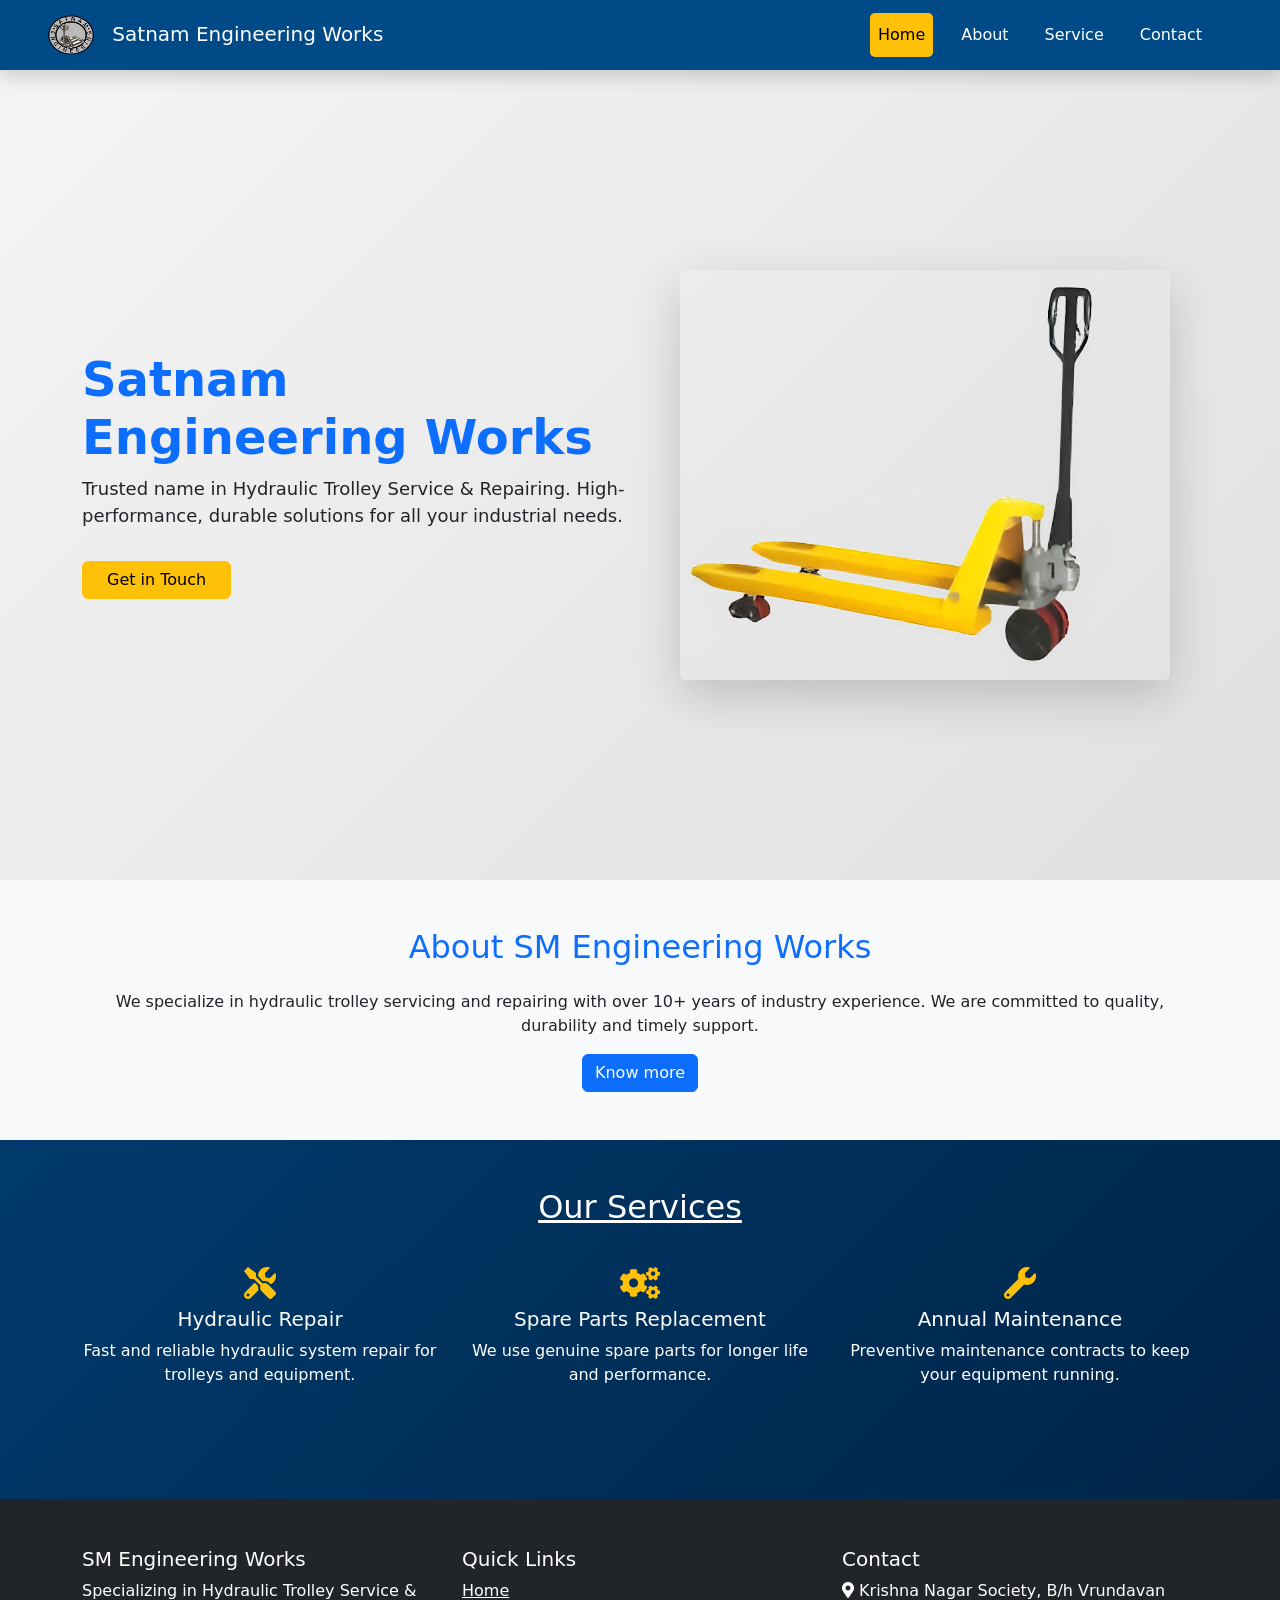
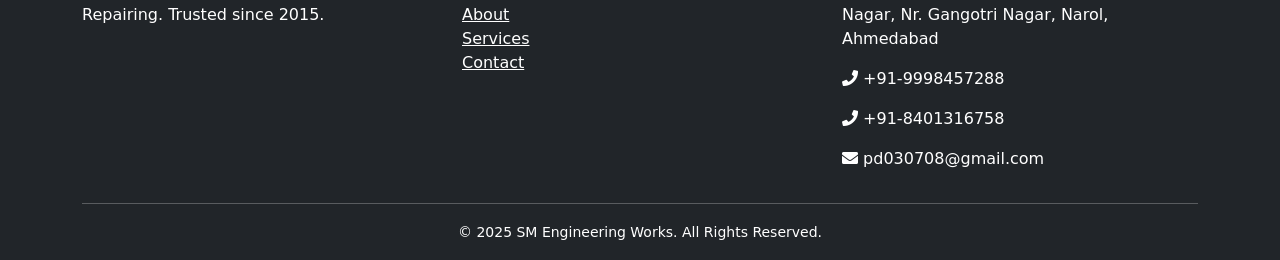
==== index.html @ 853ee36e "first commit" ====
<!DOCTYPE html>
<html lang="en">
<head>
  <meta charset="UTF-8">
  <meta name="viewport" content="width=device-width, initial-scale=1.0">
  <title>Satnam (SM) Engineering Works | Hydraulic Trolley Experts</title>
  <!--Listing of Meta Tag-->
  <meta name="description" content="Satnam Engineering Works (SM) – Trusted hydraulic trolley repair service in Ahmedabad.">
  <meta name="description" content="SM Engineering Works – Trusted experts in hydraulic trolley repair & servicing in Ahmedabad since 2015. Fast, reliable & genuine solutions.">
<meta name="keywords" content="Hydraulic trolley repair, trolley servicing, Ahmedabad hydraulic service, SM Engineering Works, hydraulic maintenance">
<meta name="robots" content="index, follow">
<meta name="author" content="Satnam Engineering Works">
<meta property="og:title" content="Satnam Engineering Works - Hydraulic Trolley Experts in Ahmedabad" />
<meta property="og:description" content="Professional Hydraulic Trolley Repair & Maintenance Services Since 2015. Based in Narol, Ahmedabad." />
<meta property="og:image" content="https://smengineeringworks.netlify.app/assets/images/logo.png" />
<meta property="og:url" content="https://smengineeringworks.netlify.app/" />
<meta property="og:type" content="website" />




  <!--End of Listing-->
  <!-- External CSS -->
  
  <link href="https://cdnjs.cloudflare.com/ajax/libs/font-awesome/5.10.0/css/all.min.css" rel="stylesheet">
  <!-- Bootstrap CSS from CDN (4.6.2) -->
  <link href="https://cdn.jsdelivr.net/npm/bootstrap@5.0.2/dist/css/bootstrap.min.css" rel="stylesheet" integrity="sha384-EVSTQN3/azprG1Anm3QDgpJLIm9Nao0Yz1ztcQTwFspd3yD65VohhpuuCOmLASjC" crossorigin="anonymous">

  <link rel="stylesheet" href="assets/css/owl.carousel.min.css">
  <link rel="stylesheet" href="assets/css/mycss.css">

  <!--Favicon-->
  <link rel="apple-touch-icon" sizes="180x180" href="/assets/favicon_io/apple-touch-icon.png">
  <link rel="icon" sizes="180x180"  sizes="180x180" href="/assets/favicon_io/android-chrome-192x192.png">
<link rel="icon" type="image/png" sizes="32x32" href="/assets/favicon_io/favicon-32x32.png">
<link rel="icon" type="image/png" sizes="16x16" href="/assets/favicon_io/favicon-16x16.png">
<link rel="manifest" href="/assets/favicon_io/site.webmanifest">
  
</head>

<body>

<div class=" position-relative nav-bar p-0">
  <div class=" position-relative p-0" style="z-index: 9;">
    <nav class="navbar navbar-expand-lg navbar-dark shadow p-lg-0">
      <div class="container-fluid">
          <a href="/index.html" class="navbar-brand d-block d-lg-none">
              <img src="assets/images/logo.png" alt="logo">
              Satnam Engineering Works
            </a>
        <button class="navbar-toggler" type="button" data-bs-toggle="collapse" data-bs-target="#navbarSupportedContent" aria-controls="navbarSupportedContent" aria-expanded="false" aria-label="Toggle navigation">
          <span class="navbar-toggler-icon"></span>
        </button>
        <div class="collapse navbar-collapse justify-content-between" id="navbarSupportedContent">
          <div class="navbar-nav float-left">
              <a href="/index.html" class="navbar-brand mx-4 d-none d-lg-block">
                <img src="assets/images/logo.png" alt="logo" width="70rm">
               Satnam Engineering Works
              </a>
            </div>
            
          <div class="navbar-nav  ml-auto py-0 mx-5">
            <li class="nav-item">
              <a href="/" class="nav-item nav-link active ">Home</a>
            </li>
            <li class="nav-item">
              <a href="/about.html" class="nav-item nav-link ">About</a>
            </li>
            <li class="nav-item dropdown">
              <a href="/service.html" class="nav-item nav-link ">Service</a>
            </li>
            <li class="nav-item">
              <a href="/contact.html" class="nav-item nav-link">Contact</a>
            </li>
          </div>
         
        </div>
      </div>
    </nav>
  </div>
</div>
<!--END Header Section-->
<section class="intro-section py-5">
    <div class="container">
      <div class="row align-items-center">
        <!-- Text Content -->
        <div class="col-md-6 mb-4 mb-md-0">
          <h1 class="display-5 fw-bold text-primary">Satnam Engineering Works</h1>
          <p class="lead text-dark">
            Trusted name in Hydraulic Trolley Service & Repairing. High-performance, durable solutions for all your industrial needs.
          </p>
          <a href="/contact.html" class="btn btn-warning px-4 mt-3">Get in Touch</a>
        </div>
  
        <!-- Image Section -->
        <div class="col-md-6 text-center">
          <img src="assets/images/hand_pallet_trolley.png" alt="Hydraulic Trolley" class="img-fluid rounded shadow-lg">
        </div>
      </div>
    </div>
  </section>
  <!-- About us-->
  <section class="about-section py-5 bg-light">
    <div class="container text-center">
      <h2 class="text-primary mb-4">About SM Engineering Works</h2>
      <p class="text-dark">We specialize in hydraulic trolley servicing and repairing with over 10+ years of industry experience. We are committed to quality, durability and timely support.</p>
      <a href="/about.html" class="btn btn-primary">Know more</a>
    </div>
  </section>
  <!-- Services Start-->
  <section class="services-section py-5 mb-4">
    <div class="container">
      <h2 class="text-center text-white mb-4 pb-3 " style="text-decoration: underline;">Our Services</h2>
      <div class="row text-center">
        <div class="col-md-4 mb-4">
          <i class="fas fa-tools fa-2x text-warning mb-2"></i>
          <h5>Hydraulic Repair</h5>
          <p>Fast and reliable hydraulic system repair for trolleys and equipment.</p>
        </div>
        <div class="col-md-4 mb-4">
          <i class="fas fa-cogs fa-2x text-warning mb-2"></i>
          <h5>Spare Parts Replacement</h5>
          <p>We use genuine spare parts for longer life and performance.</p>
        </div>
        <div class="col-md-4 mb-4">
          <i class="fas fa-wrench fa-2x text-warning mb-2"></i>
          <h5>Annual Maintenance</h5>
          <p>Preventive maintenance contracts to keep your equipment running.</p>
        </div>
      </div>
    </div>
  </section>
<!--Footer Start-->
<footer class="bg-dark text-white pt-5 pb-3 mt-3">
  <div class="container">
    <div class="row">

      <!-- About -->
      <div class="col-md-4">
        <h5>SM Engineering Works</h5>
        <p>Specializing in Hydraulic Trolley Service & Repairing. Trusted since 2015.</p>
      </div>

      <!-- Quick Links -->
      <div class="col-md-4">
        <h5>Quick Links</h5>
        <ul class="list-unstyled">
          <li><a href="/" class="text-white">Home</a></li>
          <li><a href="/about.html" class="text-white">About</a></li>
          <li><a href="/service.html" class="text-white">Services</a></li>
          <li><a href="/contact.html" class="text-white">Contact</a></li>
        </ul>
      </div>

      <!-- Contact Info -->
      <div class="col-md-4">
        <h5>Contact</h5>
        <p><i class="fas fa-map-marker-alt"></i> Krishna Nagar Society, B/h Vrundavan Nagar, Nr. Gangotri Nagar, Narol, Ahmedabad </p>
        <p><i class="fas fa-phone"></i> +91-9998457288 </p>
        <p><i class="fas fa-phone"></i> +91-8401316758 </p>
        <p><i class="fas fa-envelope"></i> pd030708@gmail.com</p>
      </div>

    </div>
    <hr class="bg-white">
    <div class="text-center">
      <small>© 2025 SM Engineering Works. All Rights Reserved.</small>
    </div>
  </div>
</footer>

<!-- JS Dependencies --><!-- Bootstrap required JS files -->
<script src="https://code.jquery.com/jquery-3.6.4.min.js"></script>
<script src="https://cdn.jsdelivr.net/npm/bootstrap@5.0.2/dist/js/bootstrap.bundle.min.js" integrity="sha384-MrcW6ZMFYlzcLA8Nl+NtUVF0sA7MsXsP1UyJoMp4YLEuNSfAP+JcXn/tWtIaxVXM" crossorigin="anonymous"></script>

<!-- Optional: Navbar toggler styling for better visibility -->
<style>
  .navbar-toggler {
    border-color: #fff;
  }
</style>

<!-- Your local scripts -->
<script src="assets/js/owl.carousel.min.js"></script>


</body>
</html>
---- assets/css/mycss.css ----
.navbar {
    background-color: #004B87 !important; /* Blue Primary */
    font-weight: 500;
  }

  .navbar-nav .nav-link {
    color: #fff !important;
    margin: 0 10px;
    transition: all 0.3s ease;
    padding: 10px 15px;
    border-radius: 5px;
  }

  .navbar-nav .nav-link:hover,
  .navbar-nav .nav-link.active {
    background-color: #FFC107 !important; /* Yellow Hover */
    color: #000 !important;
  }

  .btn-outline-primary {
    border-color: #FFC107 !important;
    color: #fff;
    transition: all 0.3s ease;
  }

  .btn-outline-primary:hover {
    background-color: #FFC107;
    color: #000;
  }

  .dropdown-menu {
    background-color: #fff;
    border-radius: 10px;
    border: 1px solid #eee;
    box-shadow: 0px 5px 20px rgba(0,0,0,0.1);
  }

  .dropdown-menu a {
    color: #000 !important;
    padding: 10px 20px;
    transition: all 0.3s ease;
  }

  .dropdown-menu a:hover {
    background-color: #FFC107;
  }

  .navbar-brand img {
    max-height: 60px;
  }

  .rounded-circle {
    border: 2px solid #FFC107;
  }

  body {
    background: linear-gradient(135deg, #004B87 0%, #001F3F 100%);
    color: #fff;
  }
  .intro-section {
    background: linear-gradient(135deg, #f4f4f4, #e0e0e0);
    min-height: 90vh;
    display: flex;
    align-items: center;
  }
  
  .intro-section h1 {
    color: #004B87;
  }
  
  .intro-section p {
    font-size: 18px;
    color: #333;
  }
    
  .animate {
    opacity: 0;
    transform: translateY(50px);
    transition: all 1s ease-out;
  }
  .animate.active {
    opacity: 1;
    transform: translateY(0);
  }
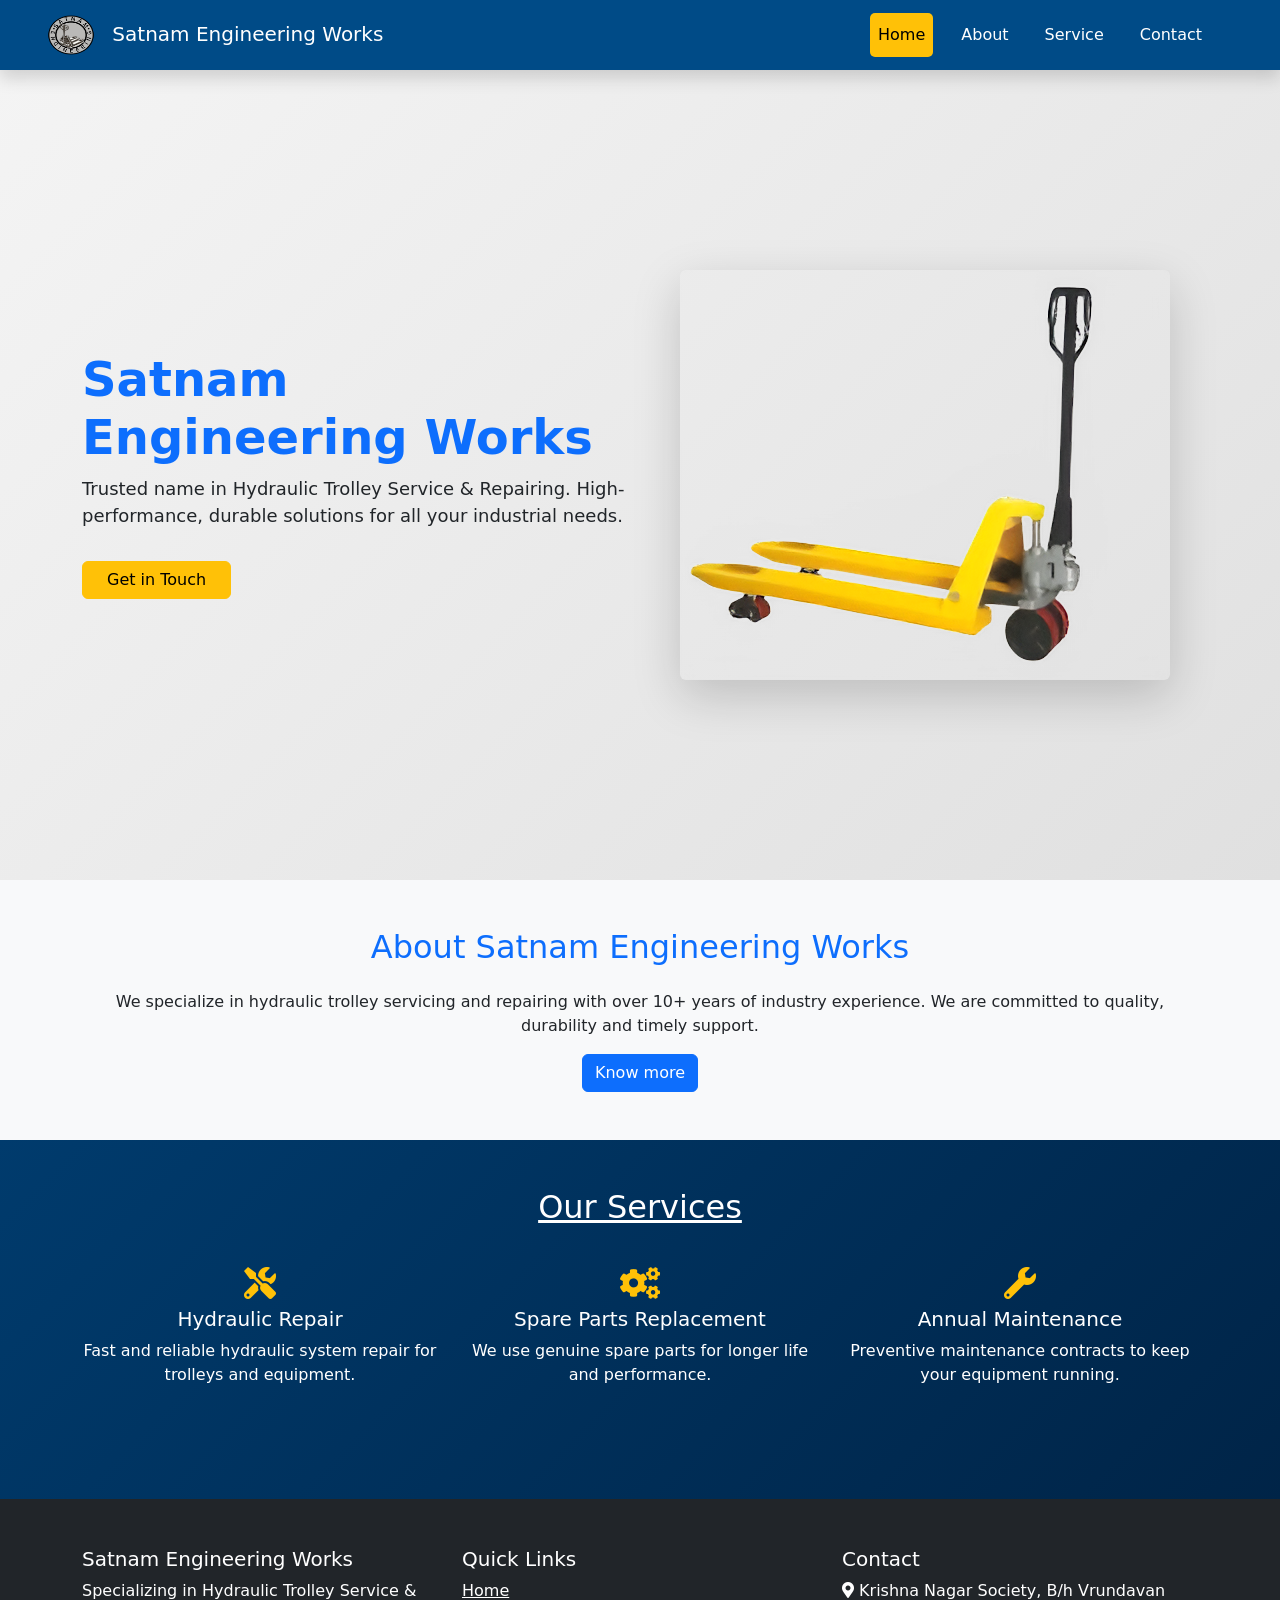
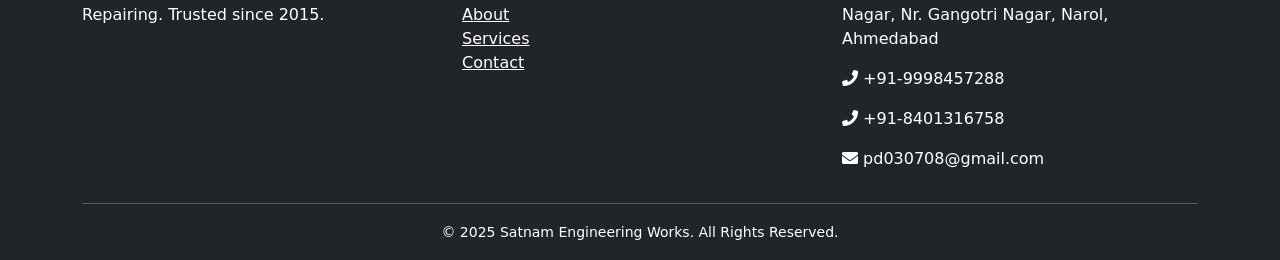
==== commit d1811181: "updated" ====
--- a/index.html
+++ b/index.html
@@ -3,17 +3,17 @@
 <head>
   <meta charset="UTF-8">
   <meta name="viewport" content="width=device-width, initial-scale=1.0">
-  <title>Satnam (SM) Engineering Works | Hydraulic Trolley Experts</title>
+  <title>Satnam Engineering Works | Hydraulic Trolley Experts</title>
   <!--Listing of Meta Tag-->
-  <meta name="description" content="Satnam Engineering Works (SM) – Trusted hydraulic trolley repair service in Ahmedabad.">
-  <meta name="description" content="SM Engineering Works – Trusted experts in hydraulic trolley repair & servicing in Ahmedabad since 2015. Fast, reliable & genuine solutions.">
-<meta name="keywords" content="Hydraulic trolley repair, trolley servicing, Ahmedabad hydraulic service, SM Engineering Works, hydraulic maintenance">
+  <meta name="description" content="Satnam Engineering Works – Trusted hydraulic trolley repair service in Ahmedabad.">
+  
+<meta name="keywords" content="Hydraulic trolley repair, trolley servicing, Ahmedabad hydraulic service, Satnam Engineering Works, hydraulic maintenance">
 <meta name="robots" content="index, follow">
 <meta name="author" content="Satnam Engineering Works">
 <meta property="og:title" content="Satnam Engineering Works - Hydraulic Trolley Experts in Ahmedabad" />
 <meta property="og:description" content="Professional Hydraulic Trolley Repair & Maintenance Services Since 2015. Based in Narol, Ahmedabad." />
-<meta property="og:image" content="https://smengineeringworks.netlify.app/assets/images/logo.png" />
-<meta property="og:url" content="https://smengineeringworks.netlify.app/" />
+<meta property="og:image" content="https://satnamengineeringworks.netlify.app/assets/images/logo.png" />
+<meta property="og:url" content="https://satnamengineeringworks.netlify.app/" />
 <meta property="og:type" content="website" />
 
 
@@ -102,7 +102,7 @@
   <!-- About us-->
   <section class="about-section py-5 bg-light">
     <div class="container text-center">
-      <h2 class="text-primary mb-4">About SM Engineering Works</h2>
+      <h2 class="text-primary mb-4">About Satnam Engineering Works</h2>
       <p class="text-dark">We specialize in hydraulic trolley servicing and repairing with over 10+ years of industry experience. We are committed to quality, durability and timely support.</p>
       <a href="/about.html" class="btn btn-primary">Know more</a>
     </div>
@@ -137,7 +137,7 @@
 
       <!-- About -->
       <div class="col-md-4">
-        <h5>SM Engineering Works</h5>
+        <h5>Satnam Engineering Works</h5>
         <p>Specializing in Hydraulic Trolley Service & Repairing. Trusted since 2015.</p>
       </div>
 
@@ -164,7 +164,7 @@
     </div>
     <hr class="bg-white">
     <div class="text-center">
-      <small>© 2025 SM Engineering Works. All Rights Reserved.</small>
+      <small>© 2025 Satnam Engineering Works. All Rights Reserved.</small>
     </div>
   </div>
 </footer>
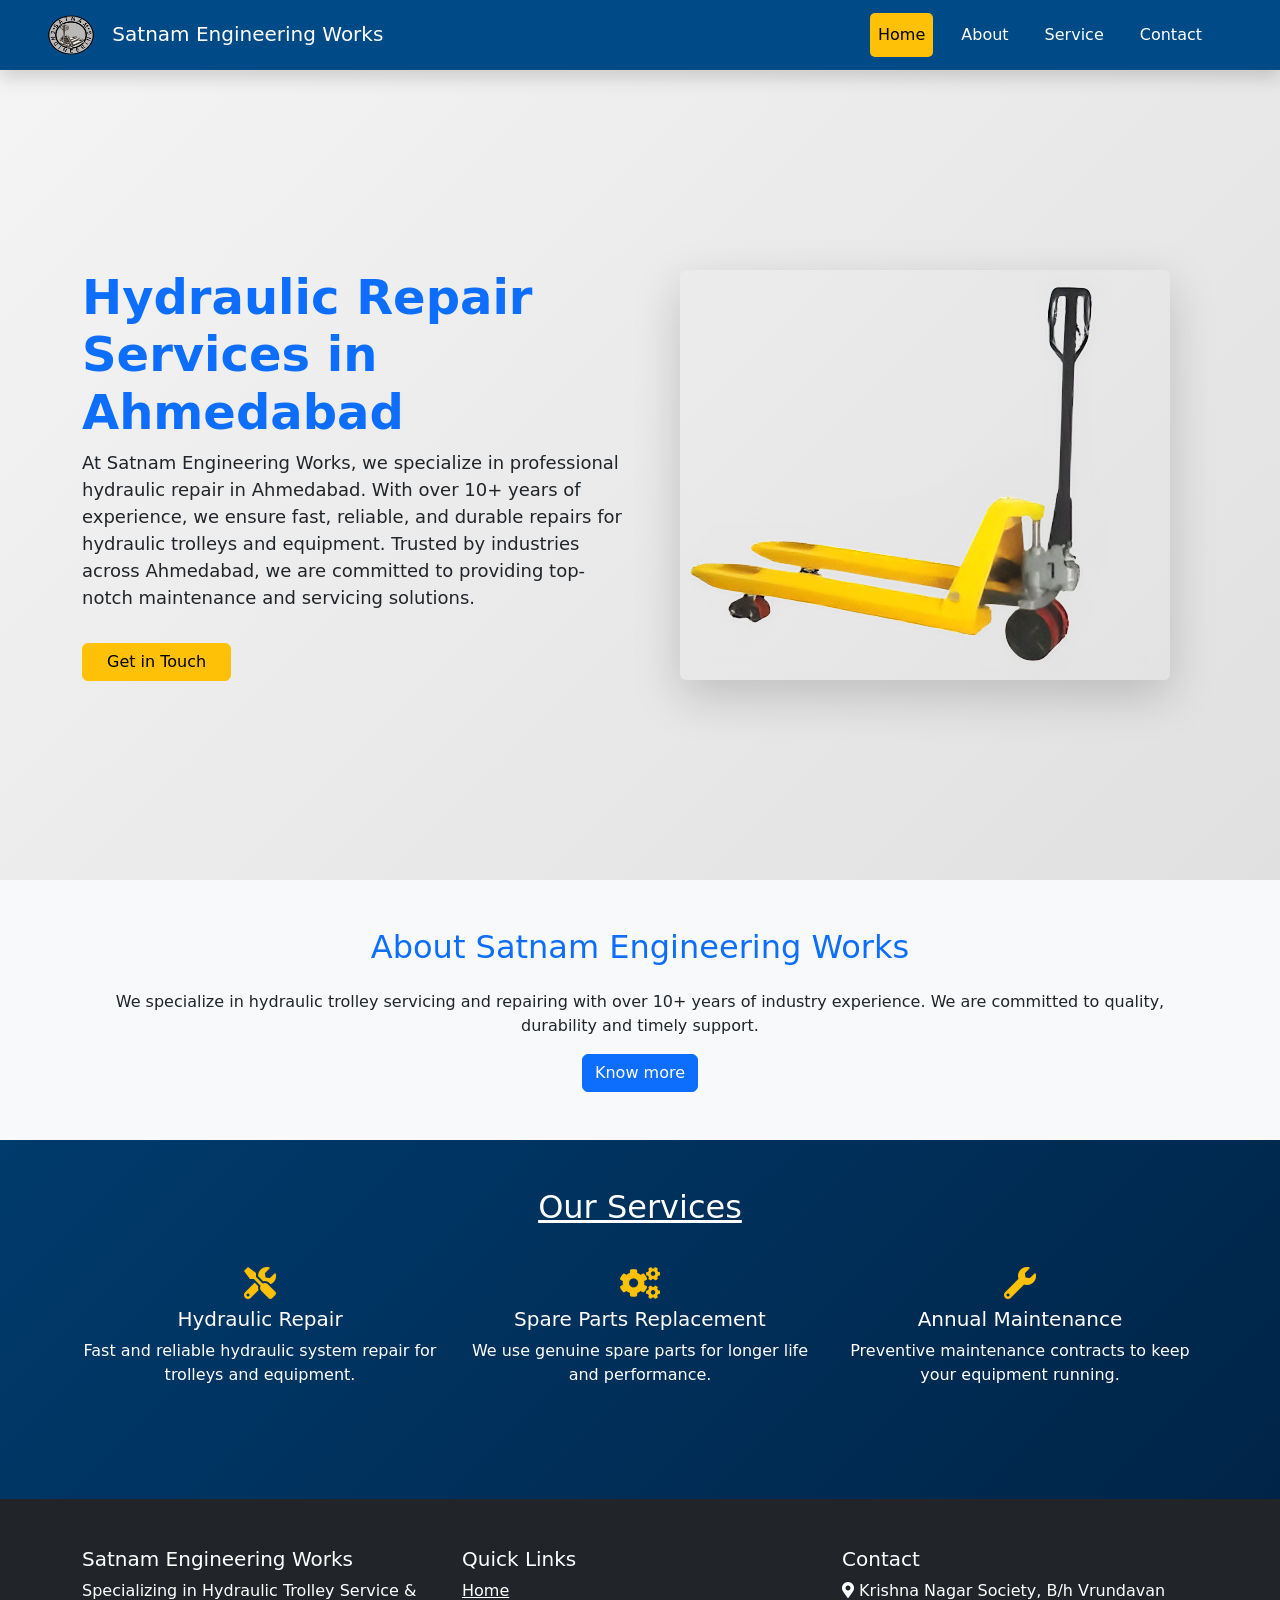
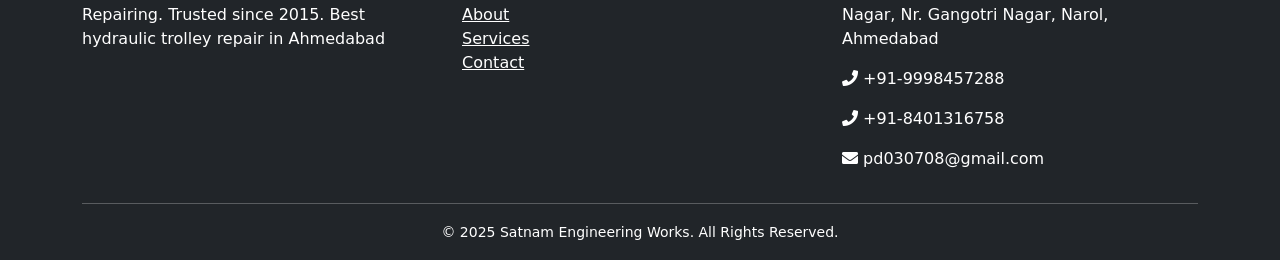
==== commit 8b590333: "updated" ====
--- a/index.html
+++ b/index.html
@@ -1,20 +1,25 @@
 <!DOCTYPE html>
 <html lang="en">
 <head>
+  
   <meta charset="UTF-8">
   <meta name="viewport" content="width=device-width, initial-scale=1.0">
-  <title>Satnam Engineering Works | Hydraulic Trolley Experts</title>
+  <title>Hydraulic Repair in Ahmedabad | Satnam Engineering Works</title>
+
   <!--Listing of Meta Tag-->
   <meta name="description" content="Satnam Engineering Works – Trusted hydraulic trolley repair service in Ahmedabad.">
-  
-<meta name="keywords" content="Hydraulic trolley repair, trolley servicing, Ahmedabad hydraulic service, Satnam Engineering Works, hydraulic maintenance">
-<meta name="robots" content="index, follow">
-<meta name="author" content="Satnam Engineering Works">
-<meta property="og:title" content="Satnam Engineering Works - Hydraulic Trolley Experts in Ahmedabad" />
-<meta property="og:description" content="Professional Hydraulic Trolley Repair & Maintenance Services Since 2015. Based in Narol, Ahmedabad." />
-<meta property="og:image" content="https://satnamengineeringworks.netlify.app/assets/images/logo.png" />
-<meta property="og:url" content="https://satnamengineeringworks.netlify.app/" />
-<meta property="og:type" content="website" />
+  <meta name="description" content="Looking for hydraulic repair in Ahmedabad? Satnam Engineering Works provides trusted hydraulic trolley repair and maintenance services since 2015.">
+
+  <meta name="google-site-verification" content="klrHnFTHwL9aHyQX_7skv_CvKyIuXBmH3JzewKHzxQg" />
+  <meta name="keywords" content="Hydraulic trolley repair, trolley servicing, Ahmedabad hydraulic service, Satnam Engineering Works, hydraulic maintenance">
+  <meta name="keywords" content="Hydraulic trolley repair in Ahmedabad, trolley servicing Ahmedabad, Ahmedabad hydraulic repair, Satnam Engineering Works Ahmedabad, hydraulic maintenance">
+  <meta name="robots" content="index, follow">  
+  <meta name="author" content="Satnam Engineering Works">
+  <meta property="og:title" content="Satnam Engineering Works - Hydraulic Trolley Experts in Ahmedabad" />
+  <meta property="og:description" content="Professional Hydraulic Trolley Repair & Maintenance Services Since 2015. Based in Narol, Ahmedabad." />
+  <meta property="og:image" content="https://satnamengineeringworks.netlify.app/assets/images/logo.png" />
+  <meta property="og:url" content="https://satnamengineeringworks.netlify.app/" />
+  <meta property="og:type" content="website" />
 
 
 
@@ -85,9 +90,9 @@
       <div class="row align-items-center">
         <!-- Text Content -->
         <div class="col-md-6 mb-4 mb-md-0">
-          <h1 class="display-5 fw-bold text-primary">Satnam Engineering Works</h1>
+          <h1 class="display-5 fw-bold text-primary">Hydraulic Repair Services in Ahmedabad</h1>
           <p class="lead text-dark">
-            Trusted name in Hydraulic Trolley Service & Repairing. High-performance, durable solutions for all your industrial needs.
+            At Satnam Engineering Works, we specialize in professional hydraulic repair in Ahmedabad. With over 10+ years of experience, we ensure fast, reliable, and durable repairs for hydraulic trolleys and equipment. Trusted by industries across Ahmedabad, we are committed to providing top-notch maintenance and servicing solutions.
           </p>
           <a href="/contact.html" class="btn btn-warning px-4 mt-3">Get in Touch</a>
         </div>
@@ -138,7 +143,7 @@
       <!-- About -->
       <div class="col-md-4">
         <h5>Satnam Engineering Works</h5>
-        <p>Specializing in Hydraulic Trolley Service & Repairing. Trusted since 2015.</p>
+        <p>Specializing in Hydraulic Trolley Service & Repairing. Trusted since 2015. Best hydraulic trolley repair in Ahmedabad</p>
       </div>
 
       <!-- Quick Links -->
